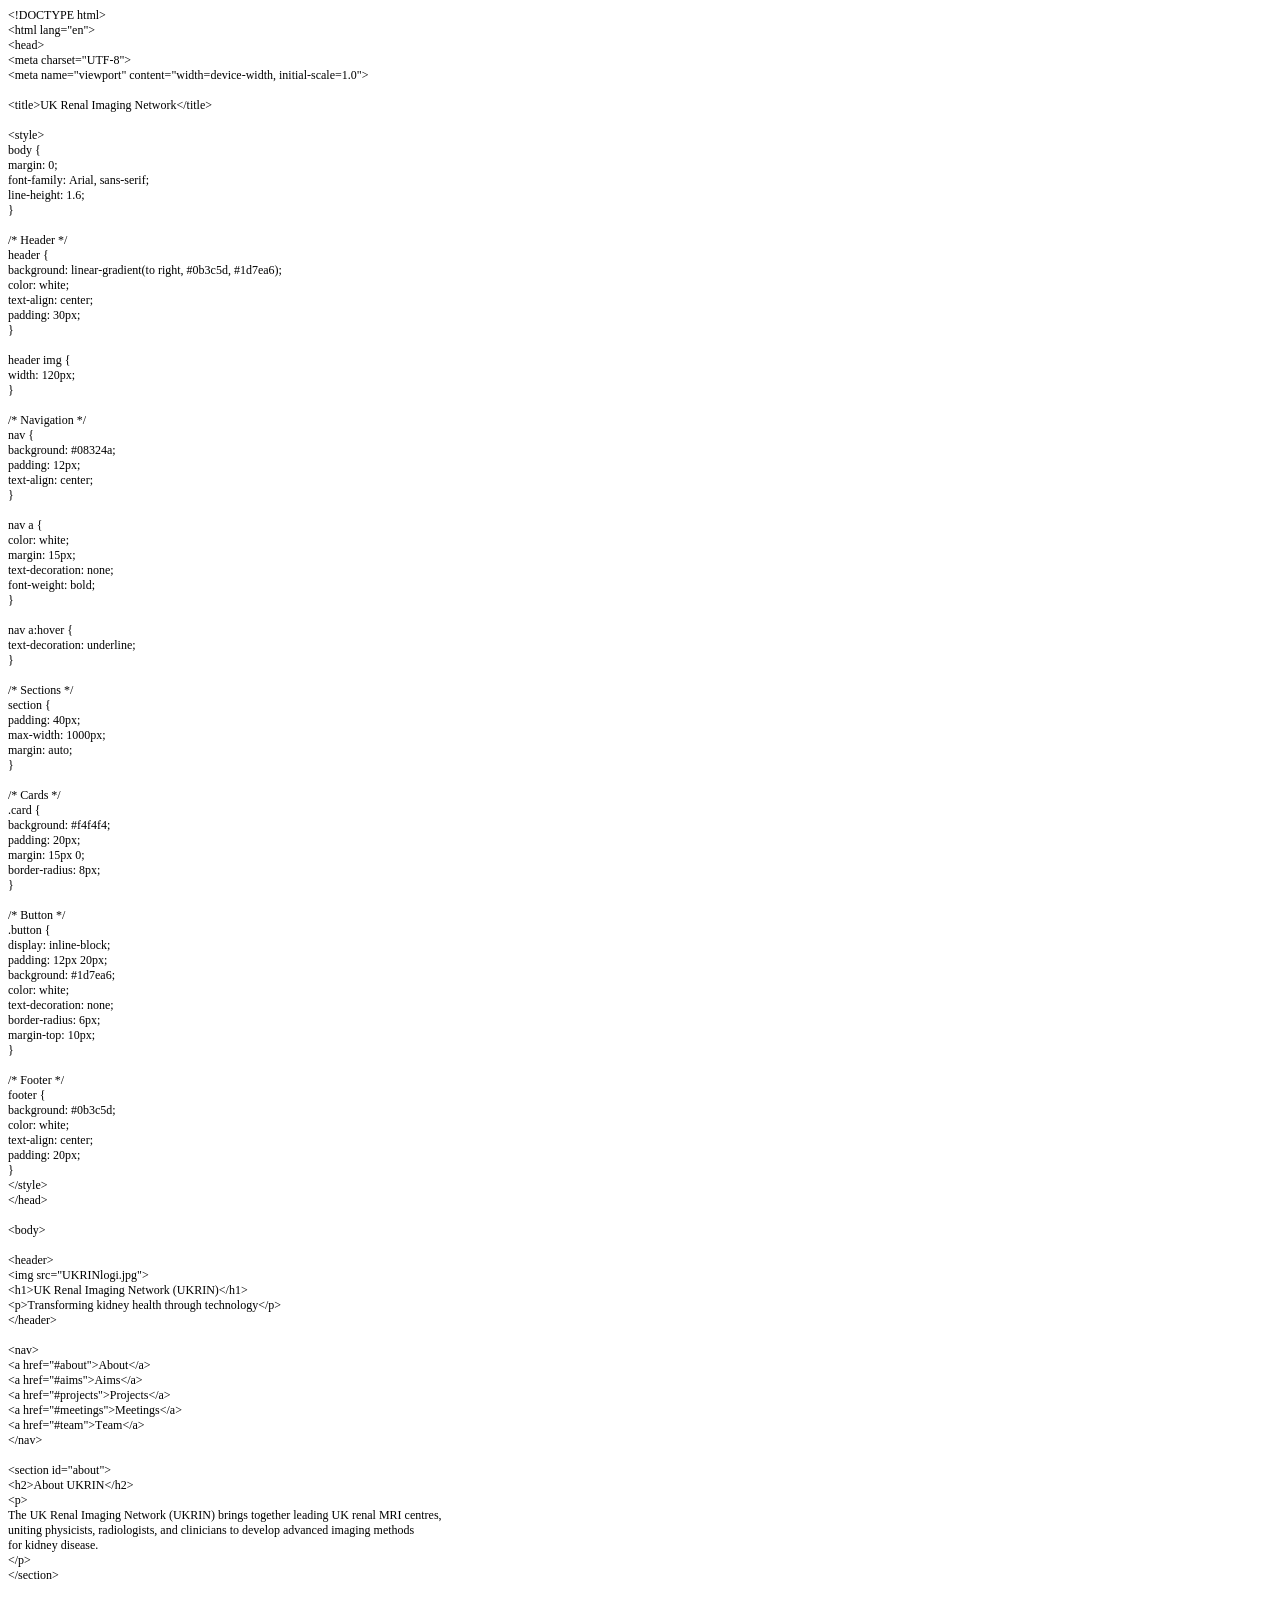
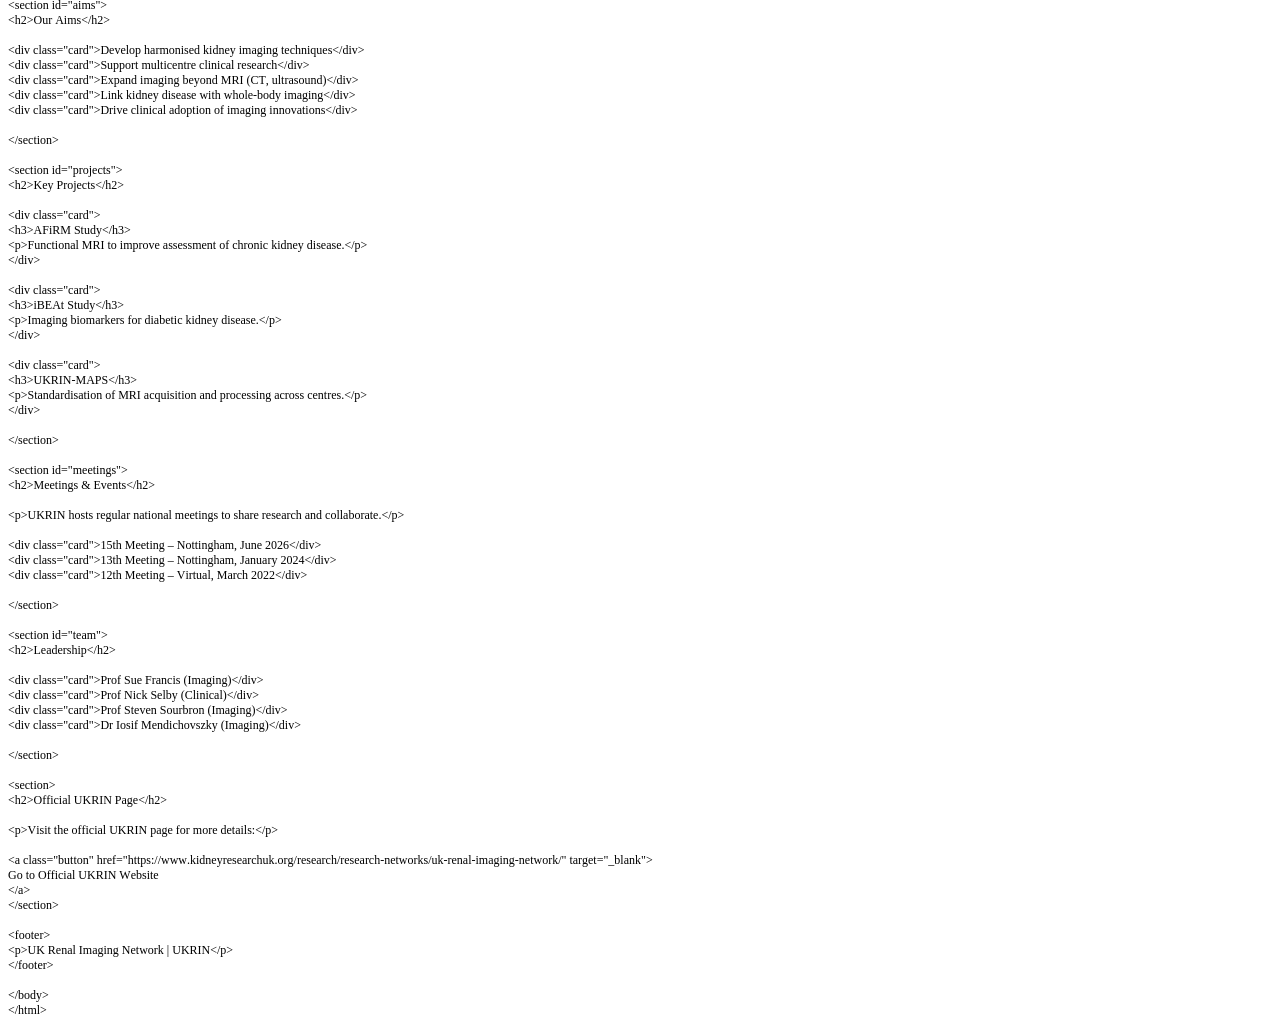
==== Index.html @ aed4964d "Add files via upload" ====
<!DOCTYPE html PUBLIC "-//W3C//DTD HTML 4.01//EN" "http://www.w3.org/TR/html4/strict.dtd">
<html>
<head>
  <meta http-equiv="Content-Type" content="text/html; charset=utf-8">
  <meta http-equiv="Content-Style-Type" content="text/css">
  <title></title>
  <meta name="Generator" content="Cocoa HTML Writer">
  <meta name="CocoaVersion" content="2685.3">
  <style type="text/css">
    p.p1 {margin: 0.0px 0.0px 0.0px 0.0px; font: 12.0px Times; -webkit-text-stroke: #000000}
    p.p2 {margin: 0.0px 0.0px 0.0px 0.0px; font: 12.0px Times; -webkit-text-stroke: #000000; min-height: 14.0px}
    span.s1 {font-kerning: none}
  </style>
</head>
<body>
<p class="p1"><span class="s1">&lt;!DOCTYPE html&gt;</span></p>
<p class="p1"><span class="s1">&lt;html lang="en"&gt;</span></p>
<p class="p1"><span class="s1">&lt;head&gt;</span></p>
<p class="p1"><span class="s1">&lt;meta charset="UTF-8"&gt;</span></p>
<p class="p1"><span class="s1">&lt;meta name="viewport" content="width=device-width, initial-scale=1.0"&gt;</span></p>
<p class="p2"><span class="s1"></span><br></p>
<p class="p1"><span class="s1">&lt;title&gt;UK Renal Imaging Network&lt;/title&gt;</span></p>
<p class="p2"><span class="s1"></span><br></p>
<p class="p1"><span class="s1">&lt;style&gt;</span></p>
<p class="p1"><span class="s1">body {</span></p>
<p class="p1"><span class="s1">margin: 0;</span></p>
<p class="p1"><span class="s1">font-family: Arial, sans-serif;</span></p>
<p class="p1"><span class="s1">line-height: 1.6;</span></p>
<p class="p1"><span class="s1">}</span></p>
<p class="p2"><span class="s1"></span><br></p>
<p class="p1"><span class="s1">/* Header */</span></p>
<p class="p1"><span class="s1">header {</span></p>
<p class="p1"><span class="s1">background: linear-gradient(to right, #0b3c5d, #1d7ea6);</span></p>
<p class="p1"><span class="s1">color: white;</span></p>
<p class="p1"><span class="s1">text-align: center;</span></p>
<p class="p1"><span class="s1">padding: 30px;</span></p>
<p class="p1"><span class="s1">}</span></p>
<p class="p2"><span class="s1"></span><br></p>
<p class="p1"><span class="s1">header img {</span></p>
<p class="p1"><span class="s1">width: 120px;</span></p>
<p class="p1"><span class="s1">}</span></p>
<p class="p2"><span class="s1"></span><br></p>
<p class="p1"><span class="s1">/* Navigation */</span></p>
<p class="p1"><span class="s1">nav {</span></p>
<p class="p1"><span class="s1">background: #08324a;</span></p>
<p class="p1"><span class="s1">padding: 12px;</span></p>
<p class="p1"><span class="s1">text-align: center;</span></p>
<p class="p1"><span class="s1">}</span></p>
<p class="p2"><span class="s1"></span><br></p>
<p class="p1"><span class="s1">nav a {</span></p>
<p class="p1"><span class="s1">color: white;</span></p>
<p class="p1"><span class="s1">margin: 15px;</span></p>
<p class="p1"><span class="s1">text-decoration: none;</span></p>
<p class="p1"><span class="s1">font-weight: bold;</span></p>
<p class="p1"><span class="s1">}</span></p>
<p class="p2"><span class="s1"></span><br></p>
<p class="p1"><span class="s1">nav a:hover {</span></p>
<p class="p1"><span class="s1">text-decoration: underline;</span></p>
<p class="p1"><span class="s1">}</span></p>
<p class="p2"><span class="s1"></span><br></p>
<p class="p1"><span class="s1">/* Sections */</span></p>
<p class="p1"><span class="s1">section {</span></p>
<p class="p1"><span class="s1">padding: 40px;</span></p>
<p class="p1"><span class="s1">max-width: 1000px;</span></p>
<p class="p1"><span class="s1">margin: auto;</span></p>
<p class="p1"><span class="s1">}</span></p>
<p class="p2"><span class="s1"></span><br></p>
<p class="p1"><span class="s1">/* Cards */</span></p>
<p class="p1"><span class="s1">.card {</span></p>
<p class="p1"><span class="s1">background: #f4f4f4;</span></p>
<p class="p1"><span class="s1">padding: 20px;</span></p>
<p class="p1"><span class="s1">margin: 15px 0;</span></p>
<p class="p1"><span class="s1">border-radius: 8px;</span></p>
<p class="p1"><span class="s1">}</span></p>
<p class="p2"><span class="s1"></span><br></p>
<p class="p1"><span class="s1">/* Button */</span></p>
<p class="p1"><span class="s1">.button {</span></p>
<p class="p1"><span class="s1">display: inline-block;</span></p>
<p class="p1"><span class="s1">padding: 12px 20px;</span></p>
<p class="p1"><span class="s1">background: #1d7ea6;</span></p>
<p class="p1"><span class="s1">color: white;</span></p>
<p class="p1"><span class="s1">text-decoration: none;</span></p>
<p class="p1"><span class="s1">border-radius: 6px;</span></p>
<p class="p1"><span class="s1">margin-top: 10px;</span></p>
<p class="p1"><span class="s1">}</span></p>
<p class="p2"><span class="s1"></span><br></p>
<p class="p1"><span class="s1">/* Footer */</span></p>
<p class="p1"><span class="s1">footer {</span></p>
<p class="p1"><span class="s1">background: #0b3c5d;</span></p>
<p class="p1"><span class="s1">color: white;</span></p>
<p class="p1"><span class="s1">text-align: center;</span></p>
<p class="p1"><span class="s1">padding: 20px;</span></p>
<p class="p1"><span class="s1">}</span></p>
<p class="p1"><span class="s1">&lt;/style&gt;</span></p>
<p class="p1"><span class="s1">&lt;/head&gt;</span></p>
<p class="p2"><span class="s1"></span><br></p>
<p class="p1"><span class="s1">&lt;body&gt;</span></p>
<p class="p2"><span class="s1"></span><br></p>
<p class="p1"><span class="s1">&lt;header&gt;</span></p>
<p class="p1"><span class="s1">&lt;img src="UKRINlogi.jpg"&gt;</span></p>
<p class="p1"><span class="s1">&lt;h1&gt;UK Renal Imaging Network (UKRIN)&lt;/h1&gt;</span></p>
<p class="p1"><span class="s1">&lt;p&gt;Transforming kidney health through technology&lt;/p&gt;</span></p>
<p class="p1"><span class="s1">&lt;/header&gt;</span></p>
<p class="p2"><span class="s1"></span><br></p>
<p class="p1"><span class="s1">&lt;nav&gt;</span></p>
<p class="p1"><span class="s1">&lt;a href="#about"&gt;About&lt;/a&gt;</span></p>
<p class="p1"><span class="s1">&lt;a href="#aims"&gt;Aims&lt;/a&gt;</span></p>
<p class="p1"><span class="s1">&lt;a href="#projects"&gt;Projects&lt;/a&gt;</span></p>
<p class="p1"><span class="s1">&lt;a href="#meetings"&gt;Meetings&lt;/a&gt;</span></p>
<p class="p1"><span class="s1">&lt;a href="#team"&gt;Team&lt;/a&gt;</span></p>
<p class="p1"><span class="s1">&lt;/nav&gt;</span></p>
<p class="p2"><span class="s1"></span><br></p>
<p class="p1"><span class="s1">&lt;section id="about"&gt;</span></p>
<p class="p1"><span class="s1">&lt;h2&gt;About UKRIN&lt;/h2&gt;</span></p>
<p class="p1"><span class="s1">&lt;p&gt;</span></p>
<p class="p1"><span class="s1">The UK Renal Imaging Network (UKRIN) brings together leading UK renal MRI centres,</span></p>
<p class="p1"><span class="s1">uniting physicists, radiologists, and clinicians to develop advanced imaging methods</span></p>
<p class="p1"><span class="s1">for kidney disease.</span></p>
<p class="p1"><span class="s1">&lt;/p&gt;</span></p>
<p class="p1"><span class="s1">&lt;/section&gt;</span></p>
<p class="p2"><span class="s1"></span><br></p>
<p class="p1"><span class="s1">&lt;section id="aims"&gt;</span></p>
<p class="p1"><span class="s1">&lt;h2&gt;Our Aims&lt;/h2&gt;</span></p>
<p class="p2"><span class="s1"></span><br></p>
<p class="p1"><span class="s1">&lt;div class="card"&gt;Develop harmonised kidney imaging techniques&lt;/div&gt;</span></p>
<p class="p1"><span class="s1">&lt;div class="card"&gt;Support multicentre clinical research&lt;/div&gt;</span></p>
<p class="p1"><span class="s1">&lt;div class="card"&gt;Expand imaging beyond MRI (CT, ultrasound)&lt;/div&gt;</span></p>
<p class="p1"><span class="s1">&lt;div class="card"&gt;Link kidney disease with whole-body imaging&lt;/div&gt;</span></p>
<p class="p1"><span class="s1">&lt;div class="card"&gt;Drive clinical adoption of imaging innovations&lt;/div&gt;</span></p>
<p class="p2"><span class="s1"></span><br></p>
<p class="p1"><span class="s1">&lt;/section&gt;</span></p>
<p class="p2"><span class="s1"></span><br></p>
<p class="p1"><span class="s1">&lt;section id="projects"&gt;</span></p>
<p class="p1"><span class="s1">&lt;h2&gt;Key Projects&lt;/h2&gt;</span></p>
<p class="p2"><span class="s1"></span><br></p>
<p class="p1"><span class="s1">&lt;div class="card"&gt;</span></p>
<p class="p1"><span class="s1">&lt;h3&gt;AFiRM Study&lt;/h3&gt;</span></p>
<p class="p1"><span class="s1">&lt;p&gt;Functional MRI to improve assessment of chronic kidney disease.&lt;/p&gt;</span></p>
<p class="p1"><span class="s1">&lt;/div&gt;</span></p>
<p class="p2"><span class="s1"></span><br></p>
<p class="p1"><span class="s1">&lt;div class="card"&gt;</span></p>
<p class="p1"><span class="s1">&lt;h3&gt;iBEAt Study&lt;/h3&gt;</span></p>
<p class="p1"><span class="s1">&lt;p&gt;Imaging biomarkers for diabetic kidney disease.&lt;/p&gt;</span></p>
<p class="p1"><span class="s1">&lt;/div&gt;</span></p>
<p class="p2"><span class="s1"></span><br></p>
<p class="p1"><span class="s1">&lt;div class="card"&gt;</span></p>
<p class="p1"><span class="s1">&lt;h3&gt;UKRIN-MAPS&lt;/h3&gt;</span></p>
<p class="p1"><span class="s1">&lt;p&gt;Standardisation of MRI acquisition and processing across centres.&lt;/p&gt;</span></p>
<p class="p1"><span class="s1">&lt;/div&gt;</span></p>
<p class="p2"><span class="s1"></span><br></p>
<p class="p1"><span class="s1">&lt;/section&gt;</span></p>
<p class="p2"><span class="s1"></span><br></p>
<p class="p1"><span class="s1">&lt;section id="meetings"&gt;</span></p>
<p class="p1"><span class="s1">&lt;h2&gt;Meetings &amp; Events&lt;/h2&gt;</span></p>
<p class="p2"><span class="s1"></span><br></p>
<p class="p1"><span class="s1">&lt;p&gt;UKRIN hosts regular national meetings to share research and collaborate.&lt;/p&gt;</span></p>
<p class="p2"><span class="s1"></span><br></p>
<p class="p1"><span class="s1">&lt;div class="card"&gt;15th Meeting – Nottingham, June 2026&lt;/div&gt;</span></p>
<p class="p1"><span class="s1">&lt;div class="card"&gt;13th Meeting – Nottingham, January 2024&lt;/div&gt;</span></p>
<p class="p1"><span class="s1">&lt;div class="card"&gt;12th Meeting – Virtual, March 2022&lt;/div&gt;</span></p>
<p class="p2"><span class="s1"></span><br></p>
<p class="p1"><span class="s1">&lt;/section&gt;</span></p>
<p class="p2"><span class="s1"></span><br></p>
<p class="p1"><span class="s1">&lt;section id="team"&gt;</span></p>
<p class="p1"><span class="s1">&lt;h2&gt;Leadership&lt;/h2&gt;</span></p>
<p class="p2"><span class="s1"></span><br></p>
<p class="p1"><span class="s1">&lt;div class="card"&gt;Prof Sue Francis (Imaging)&lt;/div&gt;</span></p>
<p class="p1"><span class="s1">&lt;div class="card"&gt;Prof Nick Selby (Clinical)&lt;/div&gt;</span></p>
<p class="p1"><span class="s1">&lt;div class="card"&gt;Prof Steven Sourbron (Imaging)&lt;/div&gt;</span></p>
<p class="p1"><span class="s1">&lt;div class="card"&gt;Dr Iosif Mendichovszky (Imaging)&lt;/div&gt;</span></p>
<p class="p2"><span class="s1"></span><br></p>
<p class="p1"><span class="s1">&lt;/section&gt;</span></p>
<p class="p2"><span class="s1"></span><br></p>
<p class="p1"><span class="s1">&lt;section&gt;</span></p>
<p class="p1"><span class="s1">&lt;h2&gt;Official UKRIN Page&lt;/h2&gt;</span></p>
<p class="p2"><span class="s1"></span><br></p>
<p class="p1"><span class="s1">&lt;p&gt;Visit the official UKRIN page for more details:&lt;/p&gt;</span></p>
<p class="p2"><span class="s1"></span><br></p>
<p class="p1"><span class="s1">&lt;a class="button" href="https://www.kidneyresearchuk.org/research/research-networks/uk-renal-imaging-network/" target="_blank"&gt;</span></p>
<p class="p1"><span class="s1">Go to Official UKRIN Website</span></p>
<p class="p1"><span class="s1">&lt;/a&gt;</span></p>
<p class="p1"><span class="s1">&lt;/section&gt;</span></p>
<p class="p2"><span class="s1"></span><br></p>
<p class="p1"><span class="s1">&lt;footer&gt;</span></p>
<p class="p1"><span class="s1">&lt;p&gt;UK Renal Imaging Network | UKRIN&lt;/p&gt;</span></p>
<p class="p1"><span class="s1">&lt;/footer&gt;</span></p>
<p class="p2"><span class="s1"></span><br></p>
<p class="p1"><span class="s1">&lt;/body&gt;</span></p>
<p class="p1"><span class="s1">&lt;/html&gt;</span></p>
</body>
</html>
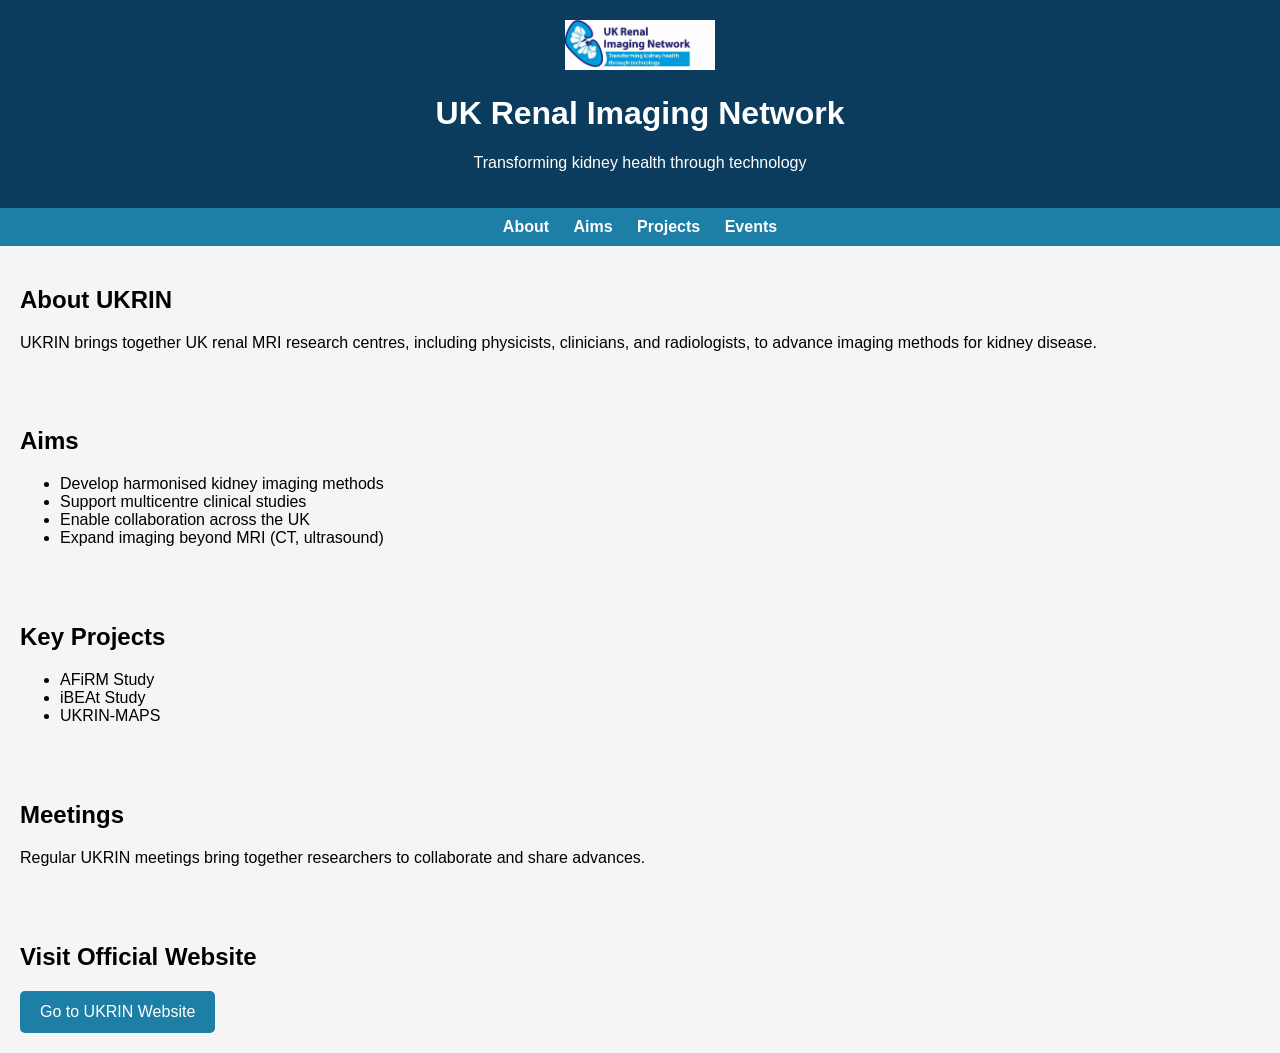
==== commit 7e4347f1: "Update Index.html" ====
--- a/Index.html
+++ b/Index.html
@@ -1,191 +1,101 @@
-<!DOCTYPE html PUBLIC "-//W3C//DTD HTML 4.01//EN" "http://www.w3.org/TR/html4/strict.dtd">
+<!DOCTYPE html>
 <html>
 <head>
-  <meta http-equiv="Content-Type" content="text/html; charset=utf-8">
-  <meta http-equiv="Content-Style-Type" content="text/css">
-  <title></title>
-  <meta name="Generator" content="Cocoa HTML Writer">
-  <meta name="CocoaVersion" content="2685.3">
-  <style type="text/css">
-    p.p1 {margin: 0.0px 0.0px 0.0px 0.0px; font: 12.0px Times; -webkit-text-stroke: #000000}
-    p.p2 {margin: 0.0px 0.0px 0.0px 0.0px; font: 12.0px Times; -webkit-text-stroke: #000000; min-height: 14.0px}
-    span.s1 {font-kerning: none}
-  </style>
+    <title>UK Renal Imaging Network</title>
+    <style>
+        body {
+            font-family: Arial;
+            margin: 0;
+            background: #f5f5f5;
+        }
+        header {
+            background: #0b3c5d;
+            color: white;
+            padding: 20px;
+            text-align: center;
+        }
+        nav {
+            background: #1d7ea6;
+            padding: 10px;
+            text-align: center;
+        }
+        nav a {
+            color: white;
+            margin: 10px;
+            text-decoration: none;
+            font-weight: bold;
+        }
+        section {
+            padding: 20px;
+        }
+        .button {
+            display: inline-block;
+            padding: 12px 20px;
+            background: #1d7ea6;
+            color: white;
+            text-decoration: none;
+            border-radius: 5px;
+        }
+        img.logo {
+            width: 150px;
+        }
+    </style>
 </head>
+
 <body>
-<p class="p1"><span class="s1">&lt;!DOCTYPE html&gt;</span></p>
-<p class="p1"><span class="s1">&lt;html lang="en"&gt;</span></p>
-<p class="p1"><span class="s1">&lt;head&gt;</span></p>
-<p class="p1"><span class="s1">&lt;meta charset="UTF-8"&gt;</span></p>
-<p class="p1"><span class="s1">&lt;meta name="viewport" content="width=device-width, initial-scale=1.0"&gt;</span></p>
-<p class="p2"><span class="s1"></span><br></p>
-<p class="p1"><span class="s1">&lt;title&gt;UK Renal Imaging Network&lt;/title&gt;</span></p>
-<p class="p2"><span class="s1"></span><br></p>
-<p class="p1"><span class="s1">&lt;style&gt;</span></p>
-<p class="p1"><span class="s1">body {</span></p>
-<p class="p1"><span class="s1">margin: 0;</span></p>
-<p class="p1"><span class="s1">font-family: Arial, sans-serif;</span></p>
-<p class="p1"><span class="s1">line-height: 1.6;</span></p>
-<p class="p1"><span class="s1">}</span></p>
-<p class="p2"><span class="s1"></span><br></p>
-<p class="p1"><span class="s1">/* Header */</span></p>
-<p class="p1"><span class="s1">header {</span></p>
-<p class="p1"><span class="s1">background: linear-gradient(to right, #0b3c5d, #1d7ea6);</span></p>
-<p class="p1"><span class="s1">color: white;</span></p>
-<p class="p1"><span class="s1">text-align: center;</span></p>
-<p class="p1"><span class="s1">padding: 30px;</span></p>
-<p class="p1"><span class="s1">}</span></p>
-<p class="p2"><span class="s1"></span><br></p>
-<p class="p1"><span class="s1">header img {</span></p>
-<p class="p1"><span class="s1">width: 120px;</span></p>
-<p class="p1"><span class="s1">}</span></p>
-<p class="p2"><span class="s1"></span><br></p>
-<p class="p1"><span class="s1">/* Navigation */</span></p>
-<p class="p1"><span class="s1">nav {</span></p>
-<p class="p1"><span class="s1">background: #08324a;</span></p>
-<p class="p1"><span class="s1">padding: 12px;</span></p>
-<p class="p1"><span class="s1">text-align: center;</span></p>
-<p class="p1"><span class="s1">}</span></p>
-<p class="p2"><span class="s1"></span><br></p>
-<p class="p1"><span class="s1">nav a {</span></p>
-<p class="p1"><span class="s1">color: white;</span></p>
-<p class="p1"><span class="s1">margin: 15px;</span></p>
-<p class="p1"><span class="s1">text-decoration: none;</span></p>
-<p class="p1"><span class="s1">font-weight: bold;</span></p>
-<p class="p1"><span class="s1">}</span></p>
-<p class="p2"><span class="s1"></span><br></p>
-<p class="p1"><span class="s1">nav a:hover {</span></p>
-<p class="p1"><span class="s1">text-decoration: underline;</span></p>
-<p class="p1"><span class="s1">}</span></p>
-<p class="p2"><span class="s1"></span><br></p>
-<p class="p1"><span class="s1">/* Sections */</span></p>
-<p class="p1"><span class="s1">section {</span></p>
-<p class="p1"><span class="s1">padding: 40px;</span></p>
-<p class="p1"><span class="s1">max-width: 1000px;</span></p>
-<p class="p1"><span class="s1">margin: auto;</span></p>
-<p class="p1"><span class="s1">}</span></p>
-<p class="p2"><span class="s1"></span><br></p>
-<p class="p1"><span class="s1">/* Cards */</span></p>
-<p class="p1"><span class="s1">.card {</span></p>
-<p class="p1"><span class="s1">background: #f4f4f4;</span></p>
-<p class="p1"><span class="s1">padding: 20px;</span></p>
-<p class="p1"><span class="s1">margin: 15px 0;</span></p>
-<p class="p1"><span class="s1">border-radius: 8px;</span></p>
-<p class="p1"><span class="s1">}</span></p>
-<p class="p2"><span class="s1"></span><br></p>
-<p class="p1"><span class="s1">/* Button */</span></p>
-<p class="p1"><span class="s1">.button {</span></p>
-<p class="p1"><span class="s1">display: inline-block;</span></p>
-<p class="p1"><span class="s1">padding: 12px 20px;</span></p>
-<p class="p1"><span class="s1">background: #1d7ea6;</span></p>
-<p class="p1"><span class="s1">color: white;</span></p>
-<p class="p1"><span class="s1">text-decoration: none;</span></p>
-<p class="p1"><span class="s1">border-radius: 6px;</span></p>
-<p class="p1"><span class="s1">margin-top: 10px;</span></p>
-<p class="p1"><span class="s1">}</span></p>
-<p class="p2"><span class="s1"></span><br></p>
-<p class="p1"><span class="s1">/* Footer */</span></p>
-<p class="p1"><span class="s1">footer {</span></p>
-<p class="p1"><span class="s1">background: #0b3c5d;</span></p>
-<p class="p1"><span class="s1">color: white;</span></p>
-<p class="p1"><span class="s1">text-align: center;</span></p>
-<p class="p1"><span class="s1">padding: 20px;</span></p>
-<p class="p1"><span class="s1">}</span></p>
-<p class="p1"><span class="s1">&lt;/style&gt;</span></p>
-<p class="p1"><span class="s1">&lt;/head&gt;</span></p>
-<p class="p2"><span class="s1"></span><br></p>
-<p class="p1"><span class="s1">&lt;body&gt;</span></p>
-<p class="p2"><span class="s1"></span><br></p>
-<p class="p1"><span class="s1">&lt;header&gt;</span></p>
-<p class="p1"><span class="s1">&lt;img src="UKRINlogi.jpg"&gt;</span></p>
-<p class="p1"><span class="s1">&lt;h1&gt;UK Renal Imaging Network (UKRIN)&lt;/h1&gt;</span></p>
-<p class="p1"><span class="s1">&lt;p&gt;Transforming kidney health through technology&lt;/p&gt;</span></p>
-<p class="p1"><span class="s1">&lt;/header&gt;</span></p>
-<p class="p2"><span class="s1"></span><br></p>
-<p class="p1"><span class="s1">&lt;nav&gt;</span></p>
-<p class="p1"><span class="s1">&lt;a href="#about"&gt;About&lt;/a&gt;</span></p>
-<p class="p1"><span class="s1">&lt;a href="#aims"&gt;Aims&lt;/a&gt;</span></p>
-<p class="p1"><span class="s1">&lt;a href="#projects"&gt;Projects&lt;/a&gt;</span></p>
-<p class="p1"><span class="s1">&lt;a href="#meetings"&gt;Meetings&lt;/a&gt;</span></p>
-<p class="p1"><span class="s1">&lt;a href="#team"&gt;Team&lt;/a&gt;</span></p>
-<p class="p1"><span class="s1">&lt;/nav&gt;</span></p>
-<p class="p2"><span class="s1"></span><br></p>
-<p class="p1"><span class="s1">&lt;section id="about"&gt;</span></p>
-<p class="p1"><span class="s1">&lt;h2&gt;About UKRIN&lt;/h2&gt;</span></p>
-<p class="p1"><span class="s1">&lt;p&gt;</span></p>
-<p class="p1"><span class="s1">The UK Renal Imaging Network (UKRIN) brings together leading UK renal MRI centres,</span></p>
-<p class="p1"><span class="s1">uniting physicists, radiologists, and clinicians to develop advanced imaging methods</span></p>
-<p class="p1"><span class="s1">for kidney disease.</span></p>
-<p class="p1"><span class="s1">&lt;/p&gt;</span></p>
-<p class="p1"><span class="s1">&lt;/section&gt;</span></p>
-<p class="p2"><span class="s1"></span><br></p>
-<p class="p1"><span class="s1">&lt;section id="aims"&gt;</span></p>
-<p class="p1"><span class="s1">&lt;h2&gt;Our Aims&lt;/h2&gt;</span></p>
-<p class="p2"><span class="s1"></span><br></p>
-<p class="p1"><span class="s1">&lt;div class="card"&gt;Develop harmonised kidney imaging techniques&lt;/div&gt;</span></p>
-<p class="p1"><span class="s1">&lt;div class="card"&gt;Support multicentre clinical research&lt;/div&gt;</span></p>
-<p class="p1"><span class="s1">&lt;div class="card"&gt;Expand imaging beyond MRI (CT, ultrasound)&lt;/div&gt;</span></p>
-<p class="p1"><span class="s1">&lt;div class="card"&gt;Link kidney disease with whole-body imaging&lt;/div&gt;</span></p>
-<p class="p1"><span class="s1">&lt;div class="card"&gt;Drive clinical adoption of imaging innovations&lt;/div&gt;</span></p>
-<p class="p2"><span class="s1"></span><br></p>
-<p class="p1"><span class="s1">&lt;/section&gt;</span></p>
-<p class="p2"><span class="s1"></span><br></p>
-<p class="p1"><span class="s1">&lt;section id="projects"&gt;</span></p>
-<p class="p1"><span class="s1">&lt;h2&gt;Key Projects&lt;/h2&gt;</span></p>
-<p class="p2"><span class="s1"></span><br></p>
-<p class="p1"><span class="s1">&lt;div class="card"&gt;</span></p>
-<p class="p1"><span class="s1">&lt;h3&gt;AFiRM Study&lt;/h3&gt;</span></p>
-<p class="p1"><span class="s1">&lt;p&gt;Functional MRI to improve assessment of chronic kidney disease.&lt;/p&gt;</span></p>
-<p class="p1"><span class="s1">&lt;/div&gt;</span></p>
-<p class="p2"><span class="s1"></span><br></p>
-<p class="p1"><span class="s1">&lt;div class="card"&gt;</span></p>
-<p class="p1"><span class="s1">&lt;h3&gt;iBEAt Study&lt;/h3&gt;</span></p>
-<p class="p1"><span class="s1">&lt;p&gt;Imaging biomarkers for diabetic kidney disease.&lt;/p&gt;</span></p>
-<p class="p1"><span class="s1">&lt;/div&gt;</span></p>
-<p class="p2"><span class="s1"></span><br></p>
-<p class="p1"><span class="s1">&lt;div class="card"&gt;</span></p>
-<p class="p1"><span class="s1">&lt;h3&gt;UKRIN-MAPS&lt;/h3&gt;</span></p>
-<p class="p1"><span class="s1">&lt;p&gt;Standardisation of MRI acquisition and processing across centres.&lt;/p&gt;</span></p>
-<p class="p1"><span class="s1">&lt;/div&gt;</span></p>
-<p class="p2"><span class="s1"></span><br></p>
-<p class="p1"><span class="s1">&lt;/section&gt;</span></p>
-<p class="p2"><span class="s1"></span><br></p>
-<p class="p1"><span class="s1">&lt;section id="meetings"&gt;</span></p>
-<p class="p1"><span class="s1">&lt;h2&gt;Meetings &amp; Events&lt;/h2&gt;</span></p>
-<p class="p2"><span class="s1"></span><br></p>
-<p class="p1"><span class="s1">&lt;p&gt;UKRIN hosts regular national meetings to share research and collaborate.&lt;/p&gt;</span></p>
-<p class="p2"><span class="s1"></span><br></p>
-<p class="p1"><span class="s1">&lt;div class="card"&gt;15th Meeting – Nottingham, June 2026&lt;/div&gt;</span></p>
-<p class="p1"><span class="s1">&lt;div class="card"&gt;13th Meeting – Nottingham, January 2024&lt;/div&gt;</span></p>
-<p class="p1"><span class="s1">&lt;div class="card"&gt;12th Meeting – Virtual, March 2022&lt;/div&gt;</span></p>
-<p class="p2"><span class="s1"></span><br></p>
-<p class="p1"><span class="s1">&lt;/section&gt;</span></p>
-<p class="p2"><span class="s1"></span><br></p>
-<p class="p1"><span class="s1">&lt;section id="team"&gt;</span></p>
-<p class="p1"><span class="s1">&lt;h2&gt;Leadership&lt;/h2&gt;</span></p>
-<p class="p2"><span class="s1"></span><br></p>
-<p class="p1"><span class="s1">&lt;div class="card"&gt;Prof Sue Francis (Imaging)&lt;/div&gt;</span></p>
-<p class="p1"><span class="s1">&lt;div class="card"&gt;Prof Nick Selby (Clinical)&lt;/div&gt;</span></p>
-<p class="p1"><span class="s1">&lt;div class="card"&gt;Prof Steven Sourbron (Imaging)&lt;/div&gt;</span></p>
-<p class="p1"><span class="s1">&lt;div class="card"&gt;Dr Iosif Mendichovszky (Imaging)&lt;/div&gt;</span></p>
-<p class="p2"><span class="s1"></span><br></p>
-<p class="p1"><span class="s1">&lt;/section&gt;</span></p>
-<p class="p2"><span class="s1"></span><br></p>
-<p class="p1"><span class="s1">&lt;section&gt;</span></p>
-<p class="p1"><span class="s1">&lt;h2&gt;Official UKRIN Page&lt;/h2&gt;</span></p>
-<p class="p2"><span class="s1"></span><br></p>
-<p class="p1"><span class="s1">&lt;p&gt;Visit the official UKRIN page for more details:&lt;/p&gt;</span></p>
-<p class="p2"><span class="s1"></span><br></p>
-<p class="p1"><span class="s1">&lt;a class="button" href="https://www.kidneyresearchuk.org/research/research-networks/uk-renal-imaging-network/" target="_blank"&gt;</span></p>
-<p class="p1"><span class="s1">Go to Official UKRIN Website</span></p>
-<p class="p1"><span class="s1">&lt;/a&gt;</span></p>
-<p class="p1"><span class="s1">&lt;/section&gt;</span></p>
-<p class="p2"><span class="s1"></span><br></p>
-<p class="p1"><span class="s1">&lt;footer&gt;</span></p>
-<p class="p1"><span class="s1">&lt;p&gt;UK Renal Imaging Network | UKRIN&lt;/p&gt;</span></p>
-<p class="p1"><span class="s1">&lt;/footer&gt;</span></p>
-<p class="p2"><span class="s1"></span><br></p>
-<p class="p1"><span class="s1">&lt;/body&gt;</span></p>
-<p class="p1"><span class="s1">&lt;/html&gt;</span></p>
+
+<header>
+    <img src="UKRINlogi.jpg" class="logo">
+    <h1>UK Renal Imaging Network</h1>
+    <p>Transforming kidney health through technology</p>
+</header>
+
+<nav>
+    <a href="#about">About</a>
+    <a href="#aims">Aims</a>
+    <a href="#projects">Projects</a>
+    <a href="#events">Events</a>
+</nav>
+
+<section id="about">
+    <h2>About UKRIN</h2>
+    <p>
+        UKRIN brings together UK renal MRI research centres, including
+        physicists, clinicians, and radiologists, to advance imaging methods
+        for kidney disease.
+    </p>
+</section>
+
+<section id="aims">
+    <h2>Aims</h2>
+    <ul>
+        <li>Develop harmonised kidney imaging methods</li>
+        <li>Support multicentre clinical studies</li>
+        <li>Enable collaboration across the UK</li>
+        <li>Expand imaging beyond MRI (CT, ultrasound)</li>
+    </ul>
+</section>
+
+<section id="projects">
+    <h2>Key Projects</h2>
+    <ul>
+        <li>AFiRM Study</li>
+        <li>iBEAt Study</li>
+        <li>UKRIN-MAPS</li>
+    </ul>
+</section>
+
+<section id="events">
+    <h2>Meetings</h2>
+    <p>Regular UKRIN meetings bring together researchers to collaborate and share advances.</p>
+</section>
+
+<section>
+    <h2>Visit Official Website</h2>
+    <a class="button" href="https://www.kidneyresearchuk.org/research/research-networks/uk-renal-imaging-network/" target="_blank">
+        Go to UKRIN Website
+    </a>
+</section>
+
 </body>
 </html>
